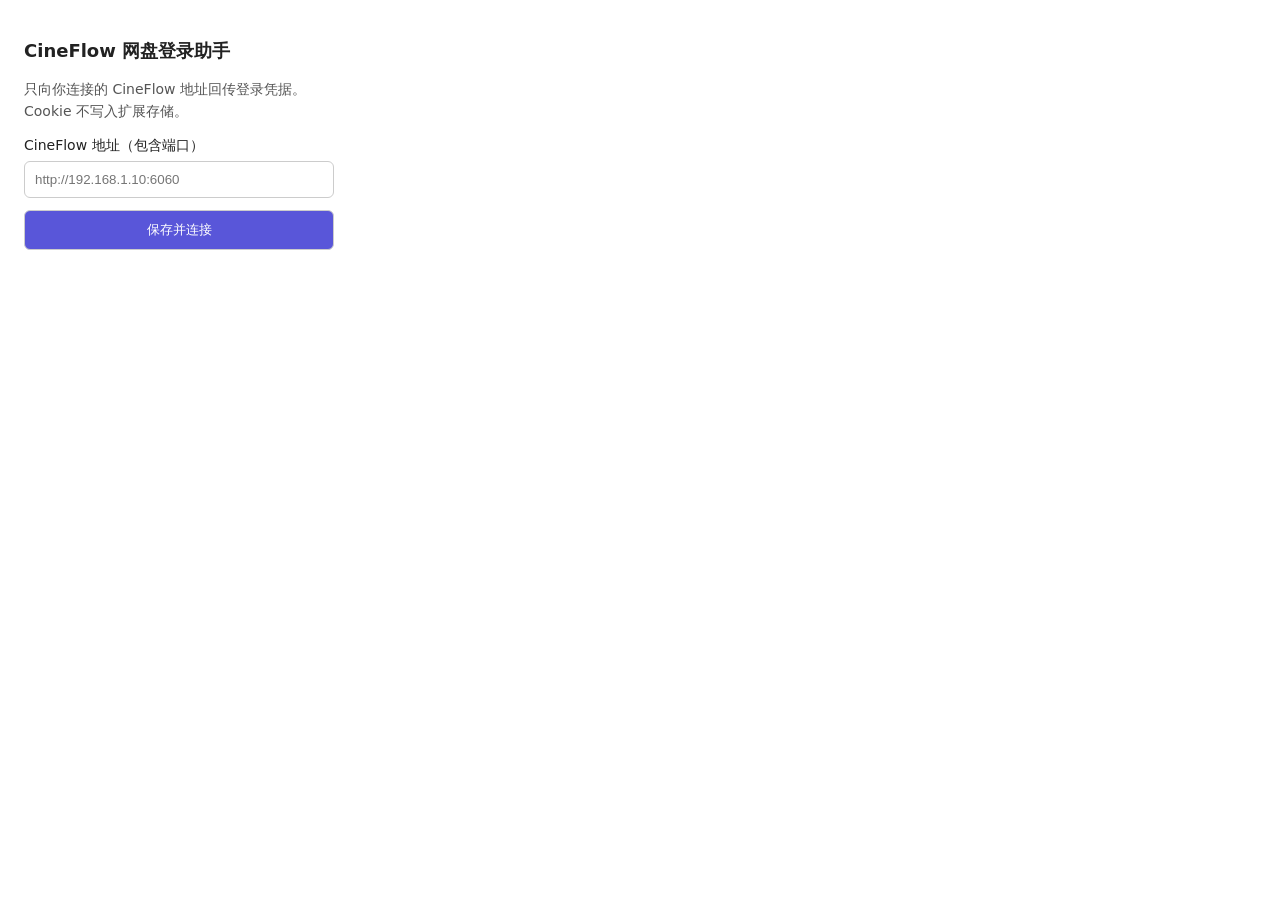
==== web/assets/login-helper/popup.html @ 3af0afc6 "Add an origin-bound browser helper for Quark cookie login Use Chrome cookie permissions only after e" ====
<!doctype html>
<html lang="zh-CN">
<head><meta charset="utf-8"><title>CineFlow 登录助手</title>
<style>
body{font:14px system-ui;width:310px;padding:16px;color:#222}h2{font-size:18px}label{display:block;margin:12px 0 6px}input,button{box-sizing:border-box;width:100%;padding:10px;border:1px solid #ccc;border-radius:6px}button{margin-top:12px;background:#5956d9;color:white;cursor:pointer}p{line-height:1.6;color:#555}#status{overflow-wrap:anywhere}
</style></head>
<body><h2>CineFlow 网盘登录助手</h2>
<p>只向你连接的 CineFlow 地址回传登录凭据。Cookie 不写入扩展存储。</p>
<label for="address">CineFlow 地址（包含端口）</label>
<input id="address" type="url" placeholder="http://192.168.1.10:6060" autocomplete="off">
<button id="connect">保存并连接</button><p id="status" role="status"></p>
<script src="popup.js"></script></body></html>
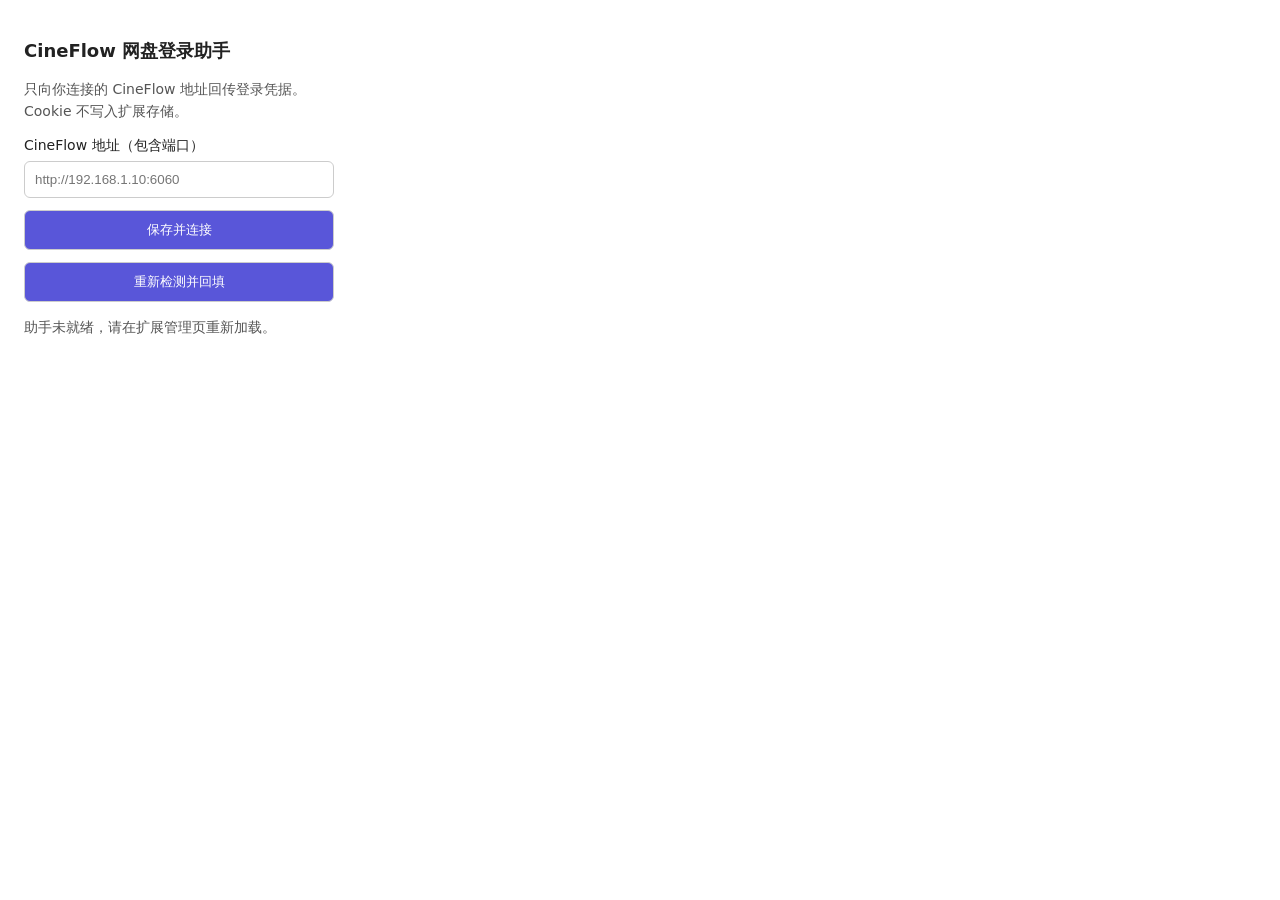
==== commit 2b9012b0: "Fix Quark cookie capture, return focus and explicit retry" ====
--- a/web/assets/login-helper/popup.html
+++ b/web/assets/login-helper/popup.html
@@ -8,5 +8,6 @@
 <p>只向你连接的 CineFlow 地址回传登录凭据。Cookie 不写入扩展存储。</p>
 <label for="address">CineFlow 地址（包含端口）</label>
 <input id="address" type="url" placeholder="http://192.168.1.10:6060" autocomplete="off">
-<button id="connect">保存并连接</button><p id="status" role="status"></p>
+<button id="connect">保存并连接</button>
+<button id="retry" disabled>重新检测并回填</button><p id="status" role="status"></p>
 <script src="popup.js"></script></body></html>
